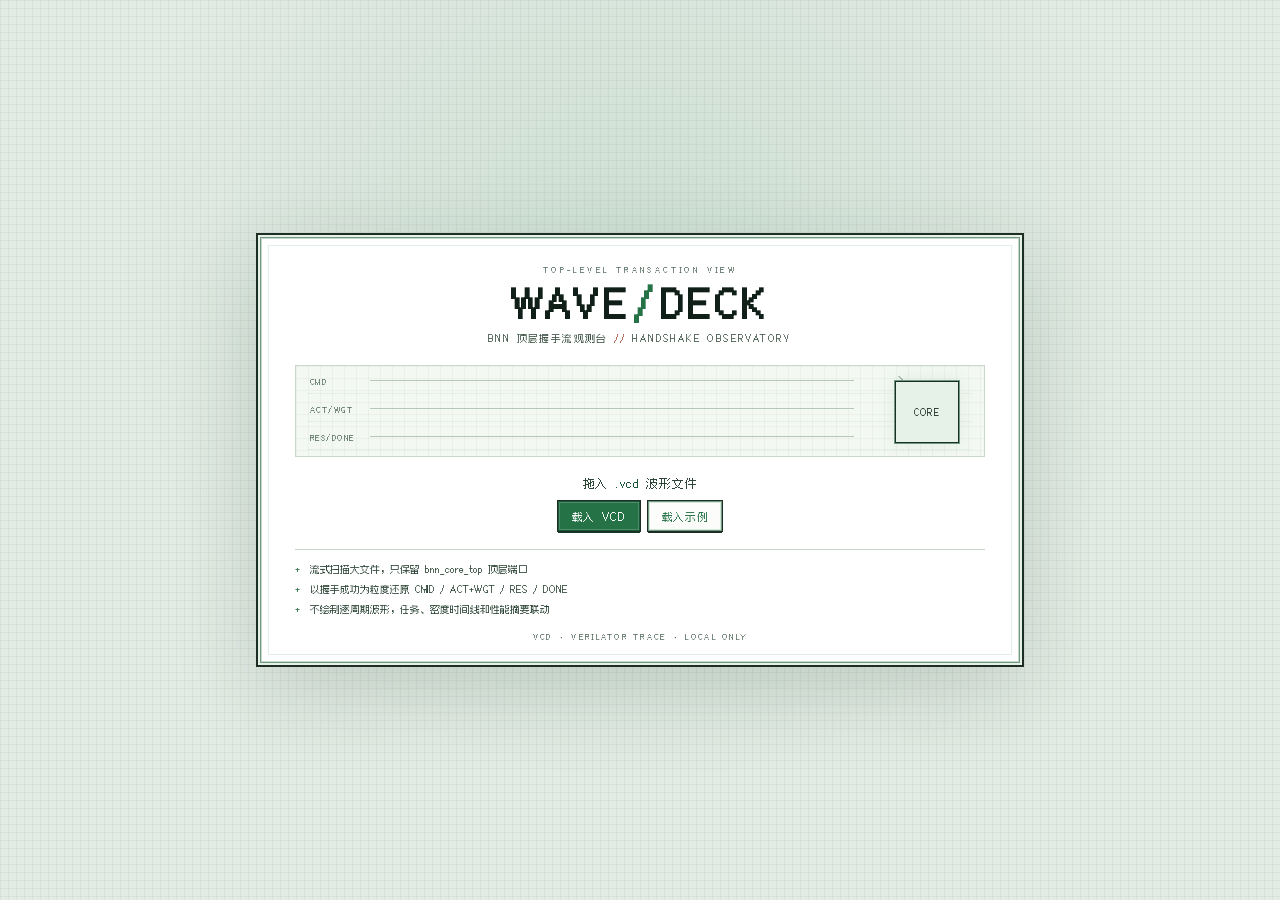
==== tools/wave-deck/index.html @ 3041b6ff "feat: 新增波形调试工具" ====
<!doctype html>
<html lang="zh-CN">
<head>
<meta charset="utf-8">
<meta name="viewport" content="width=device-width, initial-scale=1">
<meta name="theme-color" content="#e2ebe4">
<meta name="description" content="WAVE/DECK：BNN 顶层握手流观测台，流式解析 Verilator VCD，只显示握手成功的数据移动。">
<title>WAVE/DECK · BNN 顶层握手流观测台</title>
<link rel="icon" href="data:image/svg+xml,%3Csvg xmlns='http://www.w3.org/2000/svg' viewBox='0 0 13 13' shape-rendering='crispEdges'%3E%3Crect width='13' height='13' fill='%23f8fbf6'/%3E%3Cpath fill='%232f7d54' d='M1 6h3v1H1zM5 3h3v7H5zM9 4h2v5H9z'/%3E%3Cpath fill='%231f2e25' d='M4 2h4v2H4zM4 10h4v1H4z'/%3E%3C/svg%3E">
<link rel="stylesheet" href="style.css">
</head>
<body>
<div id="app">
  <header class="topbar">
    <div class="brand-block">
      <div class="brand">WAVE<span>/</span>DECK</div>
      <div class="brand-sub">BNN 顶层握手流观测台</div>
    </div>
    <div class="stamp">OBSERVE · V0.1</div>
    <div class="trace-id">
      <div class="trace-name"><span class="led" id="linkLed"></span><span id="fileName">未载入波形</span><span class="file-size" id="fileSize"></span></div>
      <div class="trace-sub" id="scopeName">拖入 Verilator VCD · 自动锁定 bnn_core_top</div>
    </div>
    <div class="top-actions">
      <button class="btn" id="sampleBtn" type="button">载入示例</button>
      <button class="btn primary" id="loadBtn" type="button">载入 VCD</button>
      <input type="file" id="fileInput" accept=".vcd,text/plain" hidden>
    </div>
  </header>

  <section class="scoreboard" aria-label="波形概览">
    <div class="score">
      <span class="score-label">任务 TASKS</span>
      <b id="kpiTasks">--</b>
      <span class="score-sub" id="kpiTasksSub">等待波形</span>
    </div>
    <div class="score">
      <span class="score-label">成功 SUCCESS</span>
      <b id="kpiSuccess">--</b>
      <span class="score-sub" id="kpiSuccessSub">--</span>
    </div>
    <div class="score">
      <span class="score-label">周期 CYCLES</span>
      <b id="kpiCycles">--</b>
      <span class="score-sub" id="kpiCyclesSub">--</span>
    </div>
    <div class="score">
      <span class="score-label">输入握手 INPUT</span>
      <b id="kpiIn">--</b>
      <span class="score-sub" id="kpiInSub">--</span>
    </div>
    <div class="score">
      <span class="score-label">结果握手 RESULT</span>
      <b id="kpiRes">--</b>
      <span class="score-sub" id="kpiResSub">--</span>
    </div>
    <div class="score">
      <span class="score-label">忙碌占比 BUSY</span>
      <b id="kpiBusy">--</b>
      <span class="score-sub" id="kpiBusySub">--</span>
    </div>
  </section>

  <main class="workspace">
    <aside class="panel tasks-panel">
      <div class="panel-head">
        <div class="nameplate"><span class="zh">任务</span><span class="en">COMMANDS</span></div>
        <span class="counter" id="taskCount">0</span>
      </div>
      <div class="task-list" id="taskList"></div>
      <div class="panel-foot">命令握手切分 · 点击聚焦任务</div>
    </aside>

    <section class="panel flow-panel">
      <div class="panel-head">
        <div class="nameplate"><span class="zh">数据流</span><span class="en">HANDSHAKE FLOW</span></div>
        <div class="head-right">
          <span class="focus-chip" id="flowFocus">全部任务</span>
          <span class="cycle-tag" id="flowCycles">CYCLE --</span>
        </div>
      </div>
      <div class="canvas-wrap"><canvas id="flowCanvas" aria-label="顶层握手数据流图"></canvas></div>
    </section>

    <aside class="panel inspect-panel">
      <div class="panel-head">
        <div class="nameplate"><span class="zh">检视</span><span class="en">INSPECT</span></div>
        <div class="tabs" role="tablist">
          <button class="tab active" id="tabEvents" type="button" role="tab" aria-selected="true">握手</button>
          <button class="tab" id="tabStats" type="button" role="tab" aria-selected="false">统计</button>
        </div>
      </div>
      <div class="inspect-body">
        <div class="pane events-pane" id="eventsPane">
          <div class="event-tools">
            <div class="filter-row" id="eventFilters">
              <button class="filter active" data-filter="all" type="button">ALL</button>
              <button class="filter" data-filter="cmd" type="button">CMD</button>
              <button class="filter" data-filter="in" type="button">IN</button>
              <button class="filter" data-filter="res" type="button">RES</button>
              <button class="filter" data-filter="done" type="button">DONE</button>
            </div>
            <button class="mini-btn" id="followBtn" type="button" title="播放时自动滚动事件列表">跟随 ON</button>
          </div>
          <div class="event-scroll" id="eventScroll">
            <div class="event-spacer" id="eventSpacer"></div>
            <div class="event-rows" id="eventRows"></div>
          </div>
          <div class="event-count" id="eventCount">0 EVENTS</div>
        </div>
        <div class="pane stats-pane" id="statsPane" hidden></div>
        <div class="detail-panel">
          <div class="detail-head"><span>握手检视 / HANDSHAKE</span><span id="detailCycle">--</span></div>
          <div class="detail-body" id="detailBody">
            <div class="detail-empty">尚未选择握手事件</div>
          </div>
        </div>
      </div>
    </aside>

    <section class="panel timeline-panel">
      <div class="panel-head timeline-head">
        <div class="nameplate"><span class="zh">时间线</span><span class="en">DENSITY</span></div>
        <div class="transport">
          <button class="mini-btn" id="startBtn" type="button" title="跳到首个握手">|&lt;</button>
          <button class="mini-btn" id="prevBtn" type="button" title="上一个握手 (←)">EV &lt;</button>
          <button class="mini-btn play" id="playBtn" type="button" title="播放 / 暂停 (空格)">PLAY</button>
          <button class="mini-btn" id="nextBtn" type="button" title="下一个握手 (→)">EV &gt;</button>
          <button class="mini-btn" id="endBtn" type="button" title="跳到末个握手">&gt;|</button>
          <button class="mini-btn" id="speedBtn" type="button" title="播放速度">1×</button>
          <button class="mini-btn" id="fitBtn" type="button" title="适应当前任务或全波形">FIT</button>
          <span class="cycle-readout" id="cycleReadout">CYCLE --</span>
        </div>
      </div>
      <div class="canvas-wrap timeline-wrap"><canvas id="timelineCanvas" aria-label="握手密度时间线"></canvas></div>
    </section>
  </main>

  <footer class="statusbar">
    <span id="statusText">等待波形</span>
    <span class="hint">拖入 VCD · 空格播放 · ←/→ 步进握手 · 时间线滚轮缩放</span>
    <span id="clockInfo">--</span>
  </footer>
</div>

<div id="emptyState" class="overlay welcome">
  <div class="welcome-card">
    <div class="welcome-kicker">TOP-LEVEL TRANSACTION VIEW</div>
    <div class="welcome-brand">WAVE<span>/</span>DECK</div>
    <div class="welcome-sub">BNN 顶层握手流观测台 <em>//</em> HANDSHAKE OBSERVATORY</div>
    <div class="welcome-art" aria-hidden="true">
      <div class="art-lane"><span>CMD</span><i style="--delay:0s"></i><i style="--delay:2.1s"></i></div>
      <div class="art-lane"><span>ACT/WGT</span><i style="--delay:0.7s"></i><i style="--delay:2.8s"></i></div>
      <div class="art-lane"><span>RES/DONE</span><i style="--delay:1.4s"></i><i style="--delay:3.5s"></i></div>
      <div class="art-core">CORE</div>
    </div>
    <div class="welcome-drop">拖入 <b>.vcd</b> 波形文件</div>
    <div class="welcome-actions">
      <button class="btn primary" id="welcomeLoad" type="button">载入 VCD</button>
      <button class="btn" id="welcomeSample" type="button">载入示例</button>
    </div>
    <ul class="welcome-features">
      <li>流式扫描大文件，只保留 <b>bnn_core_top</b> 顶层端口</li>
      <li>以握手成功为粒度还原 <b>CMD / ACT+WGT / RES / DONE</b></li>
      <li>不绘制逐周期波形，任务、密度时间线和性能摘要联动</li>
    </ul>
    <div class="welcome-foot">VCD · VERILATOR TRACE · LOCAL ONLY</div>
  </div>
</div>

<div id="dropOverlay" class="overlay drop hidden">
  <div class="drop-card">
    <div class="drop-icon">VCD</div>
    <div class="drop-title">释放文件以接驳观测台</div>
    <div class="drop-sub">只读取顶层握手 · 文件不会离开本机</div>
  </div>
</div>

<div id="loadOverlay" class="overlay load hidden">
  <div class="boot-inner">
    <div class="boot-brand">WAVE<span>/</span>DECK</div>
    <div class="boot-sub" id="loadSub">正在接驳 VCD</div>
    <div class="load-file" id="loadFile">--</div>
    <div class="boot-bar"><i id="loadBar"></i></div>
    <div class="load-row"><span id="loadPct">0%</span><span id="loadTip">扫描头部...</span></div>
  </div>
</div>

<div id="boot" class="overlay boot">
  <div class="boot-inner">
    <div class="boot-brand">WAVE<span>/</span>DECK</div>
    <div class="boot-sub">BNN 顶层握手流观测台</div>
    <div class="boot-bar"><i></i></div>
    <div class="boot-tip">正在接驳观测链路</div>
  </div>
</div>

<div id="toast" class="toast"></div>

<script src="js/gfx.js"></script>
<script src="js/vcd.js"></script>
<script src="js/analyze.js"></script>
<script src="js/flow.js"></script>
<script src="js/timeline.js"></script>
<script src="js/main.js"></script>
</body>
</html>
---- tools/wave-deck/style.css ----
/* Fusion Pixel Font — SIL Open Font License 1.1, see assets/fonts/OFL-fusion-pixel.txt */
@font-face {
  font-family: 'FusionPixel';
  src: url('assets/fonts/fusion-pixel-12px-zh_hans.ttf') format('truetype');
  font-display: swap;
}

:root {
  --black: #142019;
  --ink: #ffffff;
  --cabinet: #e2ebe4;
  --well: #f4f9f5;
  --metal-d: #aebfb2;
  --metal: #7f9486;
  --metal-l: #6f8978;
  --brass-d: #6f9a82;
  --brass: #257247;
  --brass-l: #1a5638;
  --rust: #b3543f;
  --rust-d: #8a3c2e;
  --rust-l: #9d402f;
  --cream: #102018;
  --cream-d: #2e4638;
  --muted: #405648;
  --dim: #50675a;
  --faint: #8fa396;
  --panel: #ffffff;
  --panel-hi: #d3e2d6;
  --panel-d: #f1f7f2;
  --green: #2f8257;
  --green-l: #1a5e3f;
  --green-d: #578f70;
  --amber: #76883a;
  --amber-l: #55662a;
  --red: #b3543f;
  --teal: #2f6b60;
  --teal-d: #a7c5bd;
  --teal-bg: #edf6f4;
  --font: 'FusionPixel', ui-monospace, 'DejaVu Sans Mono', monospace;
}

* { box-sizing: border-box; }

html, body {
  margin: 0;
  height: 100%;
  background: var(--cabinet);
  color: var(--cream);
  font-family: var(--font);
  font-size: 12px;
}

body {
  overflow: hidden;
  background-color: #e2ebe4;
  background-image:
    linear-gradient(rgba(40, 78, 55, 0.065) 1px, transparent 1px),
    linear-gradient(90deg, rgba(40, 78, 55, 0.065) 1px, transparent 1px),
    radial-gradient(ellipse at 50% 0%, rgba(61, 138, 95, 0.12), transparent 60%);
  background-size: 8px 8px, 8px 8px, 100% 100%;
}

button { font-family: var(--font); }

.hidden { display: none !important; }
[hidden] { display: none !important; }

::-webkit-scrollbar { width: 8px; height: 8px; }
::-webkit-scrollbar-track { background: #f3f8f2; }
::-webkit-scrollbar-thumb { background: #b7c8ba; border: 1px solid #1f2e25; }
::-webkit-scrollbar-thumb:hover { background: #8fa596; }
* { scrollbar-width: thin; scrollbar-color: #b7c8ba #f3f8f2; }

#app {
  height: 100vh;
  min-height: 640px;
  display: grid;
  grid-template-rows: 58px 64px minmax(0, 1fr) 26px;
  padding: 0 12px;
}

/* ---------- top bar ---------- */

.topbar {
  display: flex;
  align-items: center;
  gap: 14px;
  min-width: 0;
  border-bottom: 1px solid var(--metal-d);
}

.brand-block { flex: 0 0 auto; }

.brand {
  font: 700 21px/1 var(--font);
  letter-spacing: 0.12em;
  color: var(--cream);
  white-space: nowrap;
}

.brand span {
  color: var(--brass);
  padding: 0 2px;
}

.brand-sub {
  margin-top: 4px;
  font-size: 9px;
  letter-spacing: 0.3em;
  color: #6f8577;
  white-space: nowrap;
}

.stamp {
  flex: 0 0 auto;
  padding: 3px 6px;
  border: 1px solid var(--rust-d);
  background: #eef6ef;
  color: var(--rust-l);
  font-size: 8px;
  letter-spacing: 0.12em;
  white-space: nowrap;
}

.trace-id {
  flex: 1 1 auto;
  min-width: 0;
  border-left: 1px solid var(--metal-d);
  padding-left: 14px;
}

.trace-name {
  display: flex;
  align-items: center;
  gap: 8px;
  min-width: 0;
  font-size: 12px;
  color: var(--cream);
  white-space: nowrap;
  overflow: hidden;
  text-overflow: ellipsis;
}

.file-size { flex: 0 0 auto; font-size: 9px; color: var(--dim); }

.trace-sub {
  margin-top: 4px;
  font-size: 9px;
  letter-spacing: 0.06em;
  color: var(--dim);
  white-space: nowrap;
  overflow: hidden;
  text-overflow: ellipsis;
}

.led {
  width: 6px;
  height: 6px;
  flex: 0 0 auto;
  background: var(--faint);
  box-shadow: 0 0 0 1px #1f2e25, inset 0 0 0 1px rgba(255, 255, 255, 0.7);
}

.led.on { background: var(--green); box-shadow: 0 0 6px rgba(61, 138, 95, 0.35), 0 0 0 1px #1f2e25; }
.led.err { background: var(--rust); box-shadow: 0 0 6px rgba(179, 84, 63, 0.3), 0 0 0 1px #1f2e25; }

.top-actions { flex: 0 0 auto; display: flex; gap: 8px; }

/* ---------- buttons ---------- */

.btn, .mini-btn, .filter, .tab, .task-card, .event-row, .warn-item {
  -webkit-appearance: none;
  appearance: none;
  font-family: var(--font);
  cursor: pointer;
}

.btn {
  height: 30px;
  padding: 0 13px;
  border: 1px solid var(--brass-d);
  outline: 1px solid #1f2e25;
  background: #fcfdfa;
  color: var(--brass);
  font-size: 11px;
  letter-spacing: 0.06em;
  box-shadow: inset 0 0 0 1px #d9e6dc, 0 2px 0 #1f2e25;
}

.btn:hover { background: #e3f0e5; color: var(--brass-l); border-color: var(--brass); }
.btn:active { transform: translateY(1px); box-shadow: inset 0 0 0 1px #d9e6dc; }
.btn.primary {
  color: #ffffff;
  border-color: var(--brass-l);
  background: var(--brass);
  box-shadow: inset 0 0 0 1px rgba(255, 255, 255, 0.18), 0 2px 0 #123b27;
}
.btn.primary:hover { background: #1f6a42; color: #ffffff; border-color: var(--brass-l); }
.btn:focus-visible, .mini-btn:focus-visible, .filter:focus-visible,
.tab:focus-visible, .task-card:focus-visible, .event-row:focus-visible, .warn-item:focus-visible {
  outline: 1px solid var(--brass-l);
  outline-offset: 2px;
}

.mini-btn {
  height: 23px;
  padding: 0 7px;
  border: 1px solid #b3c6b7;
  background: #f7faf6;
  color: var(--muted);
  font-size: 9px;
  letter-spacing: 0.04em;
  white-space: nowrap;
}

.mini-btn:hover { color: var(--cream); border-color: var(--brass-d); background: #e6f1e8; }
.mini-btn.active, .mini-btn.play.active { color: #ffffff; background: var(--brass); border-color: var(--brass-l); }
.mini-btn.play { color: var(--brass-l); border-color: var(--brass-d); background: #ffffff; }

/* ---------- scoreboard ---------- */

.scoreboard {
  display: grid;
  grid-template-columns: repeat(6, minmax(0, 1fr));
  min-height: 0;
  margin: 8px 0;
  border: 1px solid #9fb3a5;
  background: #ffffff;
  box-shadow: inset 0 0 0 1px #d3e2d6, 0 6px 18px rgba(31, 61, 42, 0.08);
}

.score {
  min-width: 0;
  padding: 6px 12px 5px;
  border-right: 1px solid #d9e6dc;
  position: relative;
}

.score:last-child { border-right: 0; }

.score-label {
  display: block;
  font-size: 8px;
  letter-spacing: 0.11em;
  color: var(--dim);
  white-space: nowrap;
  overflow: hidden;
  text-overflow: ellipsis;
}

.score b {
  display: block;
  margin-top: 1px;
  font-weight: 400;
  font-size: 19px;
  line-height: 1.05;
  color: var(--brass-l);
}

.score-sub {
  display: block;
  margin-top: 2px;
  font-size: 8px;
  color: var(--dim);
  white-space: nowrap;
  overflow: hidden;
  text-overflow: ellipsis;
}

/* ---------- workspace / panels ---------- */

.workspace {
  min-height: 0;
  display: grid;
  grid-template-columns: 232px minmax(0, 1fr) 334px;
  grid-template-rows: minmax(0, 1fr) 214px;
  grid-template-areas:
    "tasks flow inspect"
    "tasks timeline inspect";
  gap: 10px;
  padding-bottom: 6px;
}

.panel {
  position: relative;
  min-width: 0;
  min-height: 0;
  display: flex;
  flex-direction: column;
  background: var(--ink);
  border: 1px solid #1f2e25;
  box-shadow:
    0 0 0 1px #b7c8ba,
    inset 0 0 0 1px #c7d8cb,
    0 10px 24px rgba(31, 61, 42, 0.12);
}

.panel::before {
  content: "";
  position: absolute;
  inset: 3px;
  border: 1px solid rgba(47, 125, 84, 0.16);
  pointer-events: none;
  z-index: 1;
}

.tasks-panel { grid-area: tasks; }
.flow-panel { grid-area: flow; }
.inspect-panel { grid-area: inspect; }
.timeline-panel { grid-area: timeline; }

.panel-head {
  position: relative;
  z-index: 2;
  flex: 0 0 auto;
  display: flex;
  align-items: center;
  justify-content: space-between;
  gap: 8px;
  min-height: 34px;
  padding: 5px 8px;
  border-bottom: 1px solid var(--panel-hi);
  background: linear-gradient(#eef6ef, #ffffff);
}

.nameplate {
  display: flex;
  align-items: center;
  gap: 8px;
  min-width: 0;
  height: 23px;
  padding: 0 9px 0 7px;
  border: 1px solid #1f2e25;
  outline: 1px solid #b7c8ba;
  background: #e6f1e8;
  box-shadow: inset 0 0 0 1px #d9e6dc;
  white-space: nowrap;
}

.nameplate::before {
  content: "";
  width: 3px;
  height: 13px;
  background: var(--rust);
  flex: 0 0 auto;
}

.nameplate .zh { font-size: 13px; color: var(--cream); }
.nameplate .en { font-size: 8px; letter-spacing: 0.11em; color: var(--brass); }

.counter {
  font-size: 10px;
  color: var(--brass);
  border: 1px solid var(--metal-d);
  padding: 2px 6px;
  background: #f7faf6;
}

.head-right { display: flex; align-items: center; gap: 6px; min-width: 0; }

.focus-chip {
  font-size: 9px;
  color: var(--muted);
  padding: 2px 6px;
  background: #f7faf6;
  border: 1px solid #c7d8cb;
  white-space: nowrap;
  overflow: hidden;
  text-overflow: ellipsis;
}

.cycle-tag {
  flex: 0 0 auto;
  font-size: 9px;
  letter-spacing: 0.05em;
  color: var(--brass-l);
  padding: 2px 6px;
  border: 1px solid var(--brass-d);
  background: #eef6ef;
}

.canvas-wrap {
  position: relative;
  flex: 1 1 auto;
  min-height: 0;
  margin: 6px;
  border: 1px solid #1f2e25;
  box-shadow: inset 0 0 0 1px #c7d8cb;
  background: var(--well);
  overflow: hidden;
}

.canvas-wrap::after {
  content: "";
  position: absolute;
  inset: 0;
  pointer-events: none;
  background: repeating-linear-gradient(
    to bottom,
    rgba(40, 78, 55, 0.035) 0,
    rgba(40, 78, 55, 0.035) 1px,
    transparent 1px,
    transparent 3px
  );
}

.canvas-wrap canvas {
  position: absolute;
  inset: 0;
  width: 100%;
  height: 100%;
  display: block;
}

/* ---------- tasks ---------- */

.task-list {
  position: relative;
  z-index: 2;
  flex: 1 1 auto;
  min-height: 0;
  overflow-y: auto;
  padding: 6px;
  display: flex;
  flex-direction: column;
  gap: 5px;
}

.task-card {
  position: relative;
  flex: 0 0 auto;
  width: 100%;
  padding: 6px 7px 6px 11px;
  border: 1px solid #cddccf;
  background: #ffffff;
  color: var(--cream-d);
  text-align: left;
  box-shadow: inset 0 0 0 1px rgba(31, 61, 42, 0.08);
}

.task-card::before {
  content: "";
  position: absolute;
  left: 3px;
  top: 6px;
  bottom: 6px;
  width: 2px;
  background: var(--status, var(--faint));
}

.task-card:hover { border-color: #7f9486; background: #edf6ef; }
.task-card.active {
  border-color: var(--brass);
  background: #dcefe1;
  box-shadow: inset 0 0 0 1px var(--brass-d);
}

.task-card.all::before { background: var(--faint); }
.task-card.all { background: #f2f8f3; }
.task-card.st-ok::before { background: var(--green); }
.task-card.st-warn::before { background: var(--amber); }
.task-card.st-err::before { background: var(--rust); }
.task-card.st-open::before { background: var(--muted); }

.task-top {
  display: flex;
  align-items: center;
  justify-content: space-between;
  gap: 6px;
}

.task-id { font-size: 12px; color: var(--cream); letter-spacing: 0.04em; }

.task-status {
  font-size: 8px;
  letter-spacing: 0.06em;
  color: var(--muted);
  border: 1px solid #b7c8ba;
  padding: 0 3px;
  line-height: 13px;
}

.task-card.st-ok .task-status { color: var(--green-l); border-color: var(--green-d); }
.task-card.st-warn .task-status { color: var(--amber-l); border-color: var(--brass-d); }
.task-card.st-err .task-status { color: var(--rust-l); border-color: var(--rust-d); }

.task-params {
  margin-top: 3px;
  font-size: 9px;
  color: var(--brass);
  white-space: nowrap;
  overflow: hidden;
  text-overflow: ellipsis;
}

.task-meta {
  display: flex;
  justify-content: space-between;
  gap: 4px;
  margin-top: 2px;
  font-size: 9px;
  color: var(--dim);
  white-space: nowrap;
  overflow: hidden;
}

.task-warn { color: var(--rust-l); }

.panel-foot {
  position: relative;
  z-index: 2;
  flex: 0 0 auto;
  padding: 5px 8px;
  border-top: 1px solid var(--panel-hi);
  color: var(--dim);
  font-size: 8px;
  letter-spacing: 0.05em;
}

/* ---------- inspect ---------- */

.inspect-body {
  position: relative;
  z-index: 2;
  flex: 1 1 auto;
  min-height: 0;
  display: flex;
  flex-direction: column;
}

.pane { min-height: 0; }

.events-pane {
  flex: 1 1 auto;
  display: flex;
  flex-direction: column;
}

.tabs { display: flex; gap: 3px; }

.tab {
  height: 22px;
  padding: 0 8px;
  border: 1px solid #b7c8ba;
  background: #f7faf6;
  color: var(--muted);
  font-size: 9px;
  letter-spacing: 0.06em;
}

.tab:hover { color: var(--cream); }
.tab.active {
  color: var(--cream);
  border-color: var(--brass-d);
  background: #e3f0e5;
  box-shadow: inset 0 -2px 0 var(--brass);
}

.event-tools {
  flex: 0 0 auto;
  display: flex;
  align-items: center;
  justify-content: space-between;
  gap: 5px;
  padding: 5px 6px;
  border-bottom: 1px solid #d9e6dc;
}

.filter-row { display: flex; gap: 3px; }

.filter {
  height: 19px;
  padding: 0 5px;
  border: 1px solid #c7d8cb;
  background: #f7faf6;
  color: var(--dim);
  font-size: 8px;
  letter-spacing: 0.03em;
}

.filter:hover { color: var(--cream-d); border-color: #8fa596; }
.filter.active { color: var(--brass-l); border-color: var(--brass-d); background: #e6f1e8; }

.event-scroll {
  position: relative;
  flex: 1 1 auto;
  min-height: 80px;
  overflow-y: auto;
}

.event-spacer { width: 1px; pointer-events: none; }

.event-rows {
  position: absolute;
  top: 0;
  left: 0;
  right: 0;
}

.event-row {
  position: absolute;
  left: 0;
  right: 0;
  height: 26px;
  display: grid;
  grid-template-columns: 40px minmax(0, 1fr) 46px;
  align-items: center;
  gap: 6px;
  padding: 0 7px;
  border: 0;
  border-bottom: 1px solid rgba(199, 216, 203, 0.8);
  background: transparent;
  color: var(--cream-d);
  font-size: 10px;
  text-align: left;
}

.event-row:hover { background: #ebf4ec; }
.event-row.active {
  background: #d9ebdd;
  box-shadow: inset 3px 0 0 var(--brass);
  color: var(--cream);
}

.event-type {
  font-size: 9px;
  line-height: 14px;
  text-align: center;
  border: 1px solid currentColor;
  color: var(--muted);
  letter-spacing: 0.04em;
}

.ev-cmd { color: var(--brass); }
.ev-in { color: var(--green-l); }
.ev-res { color: var(--cream); }
.ev-done { color: var(--amber-l); }
.ev-err { color: var(--rust-l); }

.event-main { overflow: hidden; white-space: nowrap; text-overflow: ellipsis; }
.event-cycle { text-align: right; color: var(--dim); font-size: 9px; }

.event-count {
  flex: 0 0 auto;
  padding: 3px 8px;
  border-top: 1px solid #d9e6dc;
  color: var(--dim);
  font-size: 8px;
  text-align: right;
}

.detail-panel {
  position: relative;
  z-index: 2;
  flex: 0 0 324px;
  min-height: 0;
  display: flex;
  flex-direction: column;
  border-top: 1px solid var(--brass-d);
  background: #f3f8f2;
}

.detail-head {
  flex: 0 0 auto;
  display: flex;
  align-items: center;
  justify-content: space-between;
  padding: 5px 8px;
  border-bottom: 1px solid #d9e6dc;
  color: var(--muted);
  font-size: 8px;
  letter-spacing: 0.07em;
}

.detail-body {
  flex: 1 1 auto;
  min-height: 0;
  overflow-y: auto;
  padding: 7px 8px 10px;
}

.detail-empty {
  padding: 24px 6px;
  text-align: center;
  color: var(--dim);
  font-size: 10px;
}

.ev-title-line {
  display: flex;
  align-items: center;
  gap: 6px;
  min-width: 0;
  padding-bottom: 5px;
  border-bottom: 1px solid #d9e6dc;
}

.ev-type-badge {
  flex: 0 0 auto;
  font-size: 8px;
  line-height: 14px;
  padding: 0 4px;
  border: 1px solid currentColor;
}

.ev-title { flex: 1 1 auto; font-size: 11px; color: var(--cream); white-space: nowrap; overflow: hidden; text-overflow: ellipsis; }
.ev-time { flex: 0 0 auto; font-size: 8px; color: var(--dim); }

.detail-task {
  padding: 4px 0 2px;
  font-size: 9px;
  color: var(--brass);
  white-space: nowrap;
  overflow: hidden;
  text-overflow: ellipsis;
}

.detail-task.warn { color: var(--rust-l); }

.kv-grid {
  display: grid;
  grid-template-columns: 1fr 1fr;
  gap: 0 10px;
  margin-top: 5px;
}

.kv {
  display: flex;
  align-items: baseline;
  justify-content: space-between;
  gap: 6px;
  padding: 2px 0;
  border-bottom: 1px dotted #d9e6dc;
  font-size: 9px;
}

.kv span { color: var(--dim); white-space: nowrap; }
.kv b { font-weight: 400; color: var(--cream-d); text-align: right; overflow: hidden; text-overflow: ellipsis; }
.kv b.good { color: var(--green-l); }
.kv b.bad { color: var(--rust-l); }

.detail-note {
  margin-top: 6px;
  padding: 4px 6px;
  border-left: 2px solid var(--metal-d);
  background: #f7faf6;
  color: var(--dim);
  font-size: 8px;
  line-height: 1.5;
}

.detail-note.warn { border-left-color: var(--rust); color: var(--rust-l); }

.lane-block { margin-top: 8px; }

.lane-head {
  display: flex;
  align-items: center;
  justify-content: space-between;
  gap: 6px;
  margin-bottom: 3px;
  font-size: 8px;
  color: var(--muted);
  letter-spacing: 0.04em;
}

.lane-head span:last-child { color: var(--dim); }

.lane-grid {
  display: grid;
  grid-template-columns: repeat(16, minmax(0, 1fr));
  gap: 2px;
}

.lane-cell {
  font-size: 8px;
  line-height: 16px;
  text-align: center;
  border: 1px solid #d9e6dc;
  background: #f7faf6;
  color: var(--dim);
  overflow: hidden;
}

.lane-cell.pos { color: var(--green-l); border-color: #9cc0a8; background: #eef8f0; }
.lane-cell.neg { color: var(--rust-l); border-color: var(--rust-d); background: #fdf0ec; }
.lane-cell.zero { color: var(--dim); }
.lane-cell.unknown { color: var(--dim); }
.lane-cell.wpos { color: var(--green-l); border-color: #9cc0a8; background: #eef8f0; }
.lane-cell.wneg { color: var(--teal); border-color: var(--teal-d); background: var(--teal-bg); }

.hexline {
  margin-top: 4px;
  padding: 3px 4px;
  border: 1px solid #d9e6dc;
  background: #f8fbf6;
  color: var(--dim);
  font-size: 8px;
  line-height: 1.4;
  word-break: break-all;
}

.flag-row { display: flex; flex-wrap: wrap; gap: 3px; margin-top: 5px; }

.flag {
  padding: 0 4px;
  border: 1px solid #c7d8cb;
  color: var(--dim);
  font-size: 8px;
  line-height: 14px;
}

.flag.on { color: var(--amber-l); border-color: var(--brass-d); background: #e6f1e8; }

.result-big {
  margin-top: 6px;
  color: var(--brass-l);
  font-size: 27px;
  line-height: 1.1;
  letter-spacing: 0.01em;
}

.result-sub { color: var(--dim); font-size: 9px; }

/* ---------- stats ---------- */

.stats-pane {
  flex: 1 1 auto;
  overflow-y: auto;
  padding: 7px 8px 10px;
}

.stat-section { margin-bottom: 10px; }

.stat-title {
  padding-bottom: 3px;
  margin-bottom: 3px;
  border-bottom: 1px solid #d9e6dc;
  color: var(--brass);
  font-size: 8px;
  letter-spacing: 0.08em;
}

.stat-grid { display: flex; flex-direction: column; }

.stat-row {
  display: flex;
  align-items: baseline;
  justify-content: space-between;
  gap: 8px;
  padding: 2px 0;
  border-bottom: 1px dotted #e3eee5;
  font-size: 9px;
}

.stat-row span { color: var(--dim); }
.stat-row b { font-weight: 400; color: var(--cream-d); text-align: right; }
.stat-row.bad b { color: var(--rust-l); }

.stat-issues { display: flex; flex-direction: column; gap: 2px; margin-top: 4px; }

.warn-item {
  display: flex;
  align-items: flex-start;
  justify-content: space-between;
  gap: 6px;
  width: 100%;
  padding: 3px 5px;
  border: 1px solid #d9e6dc;
  background: #f7faf6;
  color: var(--muted);
  font-size: 8px;
  line-height: 1.4;
  text-align: left;
}

.warn-item:hover:not(:disabled) { border-color: var(--brass-d); color: var(--cream-d); }
.warn-item:disabled { cursor: default; }
.warn-cycle { flex: 0 0 auto; color: var(--rust-l); }

.stat-none {
  padding: 6px;
  border: 1px dashed #d9e6dc;
  color: var(--dim);
  font-size: 8px;
  text-align: center;
}

/* ---------- timeline ---------- */

.timeline-head { gap: 6px; }

.transport {
  display: flex;
  align-items: center;
  gap: 3px;
  min-width: 0;
  flex-wrap: wrap;
  justify-content: flex-end;
}

.cycle-readout {
  margin-left: 4px;
  padding-left: 8px;
  border-left: 1px solid var(--metal-d);
  color: var(--brass-l);
  font-size: 9px;
  min-width: 88px;
  text-align: right;
  white-space: nowrap;
}

.timeline-wrap { margin-top: 0; }

/* ---------- status bar ---------- */

.statusbar {
  display: flex;
  align-items: center;
  justify-content: space-between;
  gap: 12px;
  min-width: 0;
  padding: 0 2px 4px;
  color: var(--dim);
  font-size: 8px;
  letter-spacing: 0.04em;
  white-space: nowrap;
  overflow: hidden;
}

.statusbar .hint { color: var(--dim); overflow: hidden; text-overflow: ellipsis; }
#clockInfo { color: var(--dim); flex: 0 0 auto; }
#statusText { flex: 0 1 auto; overflow: hidden; text-overflow: ellipsis; }

/* ---------- overlays ---------- */

.overlay {
  position: fixed;
  inset: 0;
  z-index: 8;
  display: flex;
  align-items: center;
  justify-content: center;
}

.welcome {
  padding: 20px;
  background-color: #e2ebe4;
  background-image:
    linear-gradient(rgba(40, 78, 55, 0.055) 1px, transparent 1px),
    linear-gradient(90deg, rgba(40, 78, 55, 0.055) 1px, transparent 1px),
    radial-gradient(ellipse at 50% 30%, rgba(61, 138, 95, 0.12), transparent 58%);
  background-size: 8px 8px, 8px 8px, 100% 100%;
}

.welcome-card {
  position: relative;
  width: min(760px, 94vw);
  max-height: 94vh;
  overflow: auto;
  padding: 26px 34px 20px;
  border: 1px solid var(--brass-d);
  outline: 1px solid #1f2e25;
  outline-offset: 2px;
  background: #ffffff;
  box-shadow:
    inset 0 0 0 1px #c7d8cb,
    0 0 0 3px #e6f1e8,
    0 0 0 4px #1f2e25,
    0 24px 80px rgba(31, 61, 42, 0.18);
  text-align: center;
}

.welcome-card::before {
  content: "";
  position: absolute;
  inset: 7px;
  border: 1px solid rgba(47, 125, 84, 0.14);
  pointer-events: none;
}

.welcome-kicker {
  color: var(--dim);
  font-size: 8px;
  letter-spacing: 0.3em;
}

.welcome-brand {
  margin-top: 8px;
  font: 700 40px/1 var(--font);
  letter-spacing: 0.1em;
  color: var(--cream);
}

.welcome-brand span { color: var(--brass); padding: 0 3px; }

.welcome-sub {
  margin-top: 8px;
  color: var(--muted);
  font-size: 10px;
  letter-spacing: 0.14em;
}

.welcome-sub em { color: var(--rust-l); font-style: normal; }

.welcome-art {
  position: relative;
  height: 92px;
  margin: 20px 0 18px;
  border: 1px solid #c7d8cb;
  background-color: #f3f8f2;
  background-image:
    linear-gradient(rgba(40, 78, 55, 0.045) 1px, transparent 1px),
    linear-gradient(90deg, rgba(40, 78, 55, 0.045) 1px, transparent 1px);
  background-size: 12px 12px;
  overflow: hidden;
  text-align: left;
}

.art-lane {
  position: relative;
  height: 28px;
  margin: 0 12px;
  border-bottom: 1px dotted #d9e6dc;
}

.art-lane span {
  position: absolute;
  left: 2px;
  top: 10px;
  color: var(--dim);
  font-size: 8px;
  letter-spacing: 0.06em;
  z-index: 2;
}

.art-lane::before {
  content: "";
  position: absolute;
  left: 62px;
  right: 118px;
  top: 14px;
  height: 1px;
  background: #b7c8ba;
}

.art-lane::after {
  content: "";
  position: absolute;
  right: 70px;
  top: 11px;
  width: 5px;
  height: 5px;
  border-right: 1px solid #8fa596;
  border-top: 1px solid #8fa596;
  transform: rotate(45deg);
}

.art-lane i {
  position: absolute;
  left: 64px;
  top: 11px;
  width: 8px;
  height: 6px;
  background: var(--brass);
  animation: packet-run 4.4s linear infinite;
  animation-delay: var(--delay);
  opacity: 0;
  z-index: 2;
}

.art-lane:nth-child(2) i { background: var(--green); }
.art-lane:nth-child(3) i { background: var(--amber); }

@keyframes packet-run {
  0% { left: 64px; opacity: 0; }
  8% { opacity: 1; }
  82% { opacity: 1; }
  100% { left: calc(100% - 128px); opacity: 0; }
}

.art-core {
  position: absolute;
  right: 24px;
  top: 14px;
  width: 66px;
  height: 64px;
  display: flex;
  align-items: center;
  justify-content: center;
  border: 1px solid var(--brass-d);
  background: #e6f1e8;
  box-shadow: inset 0 0 0 1px #1f2e25, 0 0 18px rgba(61, 138, 95, 0.10);
  color: var(--cream);
  font-size: 9px;
  letter-spacing: 0.1em;
}

.welcome-drop {
  color: var(--cream-d);
  font-size: 12px;
  letter-spacing: 0.06em;
}

.welcome-drop b { color: var(--brass-l); font-weight: 400; }

.welcome-actions {
  display: flex;
  justify-content: center;
  gap: 8px;
  margin-top: 10px;
}

.welcome-features {
  list-style: none;
  margin: 18px 0 0;
  padding: 12px 0 0;
  border-top: 1px solid #c7d8cb;
  text-align: left;
  display: grid;
  gap: 5px;
}

.welcome-features li {
  position: relative;
  padding-left: 15px;
  color: var(--cream-d);
  font-size: 10px;
  line-height: 1.5;
}

.welcome-features li::before {
  content: "+";
  position: absolute;
  left: 0;
  color: var(--brass);
}

.welcome-features b { color: var(--cream-d); font-weight: 400; }

.welcome-foot {
  margin-top: 14px;
  color: var(--dim);
  font-size: 8px;
  letter-spacing: 0.16em;
}

.drop {
  z-index: 25;
  background: rgba(226, 235, 228, 0.94);
}

.drop-card {
  width: min(460px, 86vw);
  padding: 34px 28px;
  border: 2px dashed var(--brass);
  background: #ffffff;
  box-shadow: inset 0 0 0 1px #1f2e25, 0 18px 60px rgba(31, 61, 42, 0.16);
  text-align: center;
  animation: drop-pulse 1.4s steps(2) infinite;
}

.drop-icon {
  display: inline-block;
  padding: 7px 10px;
  border: 1px solid var(--rust-d);
  color: var(--rust-l);
  background: #eef6ef;
  font-size: 11px;
  letter-spacing: 0.14em;
}

.drop-title { margin-top: 14px; color: var(--cream); font-size: 15px; }
.drop-sub { margin-top: 7px; color: var(--dim); font-size: 9px; }

@keyframes drop-pulse {
  0%, 100% { border-color: var(--brass); }
  50% { border-color: var(--brass-l); }
}

.boot {
  z-index: 30;
  background-color: #e2ebe4;
  background-image:
    linear-gradient(rgba(40, 78, 55, 0.055) 1px, transparent 1px),
    linear-gradient(90deg, rgba(40, 78, 55, 0.055) 1px, transparent 1px);
  background-size: 8px 8px;
  transition: opacity 0.42s ease;
}

.boot.done { opacity: 0; pointer-events: none; }

.load {
  z-index: 20;
  background: rgba(226, 235, 228, 0.9);
}

.boot-inner {
  width: 286px;
  padding: 22px 24px 18px;
  border: 1px solid #b3c6b7;
  outline: 1px solid #1f2e25;
  outline-offset: 2px;
  background: #fcfdfa;
  text-align: center;
  box-shadow: 0 10px 36px rgba(31, 61, 42, 0.12);
}

.boot-brand {
  font: 700 21px/1 var(--font);
  letter-spacing: 0.12em;
  color: var(--cream);
}

.boot-brand span { color: var(--brass); padding: 0 2px; }

.boot-sub {
  margin-top: 8px;
  font-size: 10px;
  line-height: 1.4;
  letter-spacing: 0.26em;
  color: #6f8577;
}

.boot-bar {
  height: 4px;
  margin: 18px 8px 10px;
  background: #c7d8cb;
  overflow: hidden;
}

.boot-bar i {
  display: block;
  width: 36%;
  height: 100%;
  background: var(--brass);
}

.boot .boot-bar i {
  animation: boot-scan 0.9s steps(8) infinite;
}

.boot-tip {
  font-size: 9px;
  letter-spacing: 0.2em;
  color: #6a7f70;
}

.load-file {
  margin-top: 12px;
  color: var(--cream-d);
  font-size: 9px;
  word-break: break-all;
}

#loadBar {
  width: 100%;
  transform: scaleX(0.01);
  transform-origin: left;
  transition: transform 0.12s linear;
}

.load-row {
  display: flex;
  justify-content: space-between;
  gap: 8px;
  color: var(--dim);
  font-size: 8px;
}

@keyframes boot-scan {
  from { transform: translateX(-110%); }
  to { transform: translateX(300%); }
}

.toast {
  position: fixed;
  right: 16px;
  bottom: 42px;
  z-index: 40;
  max-width: min(440px, 86vw);
  padding: 8px 11px;
  border: 1px solid var(--brass-d);
  background: #fcfdfa;
  color: var(--cream-d);
  font-size: 9px;
  line-height: 1.5;
  box-shadow: 0 10px 30px rgba(31, 61, 42, 0.12);
  opacity: 0;
  transform: translateY(6px);
  transition: opacity 0.18s ease, transform 0.18s ease;
  pointer-events: none;
}

.toast.show { opacity: 1; transform: none; }
.toast.err { border-color: var(--rust); color: var(--rust-l); }
.toast.ok { border-color: var(--green-d); color: var(--green-l); }

/* ---------- responsive ---------- */

@media (max-width: 1280px) {
  .workspace { grid-template-columns: 214px minmax(0, 1fr) 312px; }
  .brand-sub { letter-spacing: 0.2em; }
  .score { padding-left: 9px; padding-right: 9px; }
}

@media (max-width: 1120px) {
  body { overflow: auto; }
  #app { height: auto; min-height: 100vh; grid-template-rows: auto auto auto auto; }
  .topbar { padding: 10px 0; flex-wrap: wrap; }
  .scoreboard { grid-template-columns: repeat(3, minmax(0, 1fr)); }
  .score:nth-child(3n) { border-right: 0; }
  .score { border-bottom: 1px solid #d9e6dc; }
  .workspace {
    grid-template-columns: minmax(0, 1fr) 340px;
    grid-template-rows: 420px 230px 360px;
    grid-template-areas:
      "flow flow"
      "timeline timeline"
      "tasks inspect";
  }
  .tasks-panel, .inspect-panel { max-height: none; }
  .detail-panel { flex-basis: 220px; }
}

@media (max-width: 760px) {
  .workspace {
    grid-template-columns: 1fr;
    grid-template-rows: 360px 220px 280px 380px;
    grid-template-areas:
      "flow"
      "timeline"
      "tasks"
      "inspect";
  }
  .tasks-panel, .inspect-panel { max-height: none; }
  .detail-panel { flex-basis: 220px; }
  .stamp, .brand-sub, .trace-sub { display: none; }
  .welcome-card { padding: 20px 18px; }
  .welcome-brand { font-size: 30px; }
}
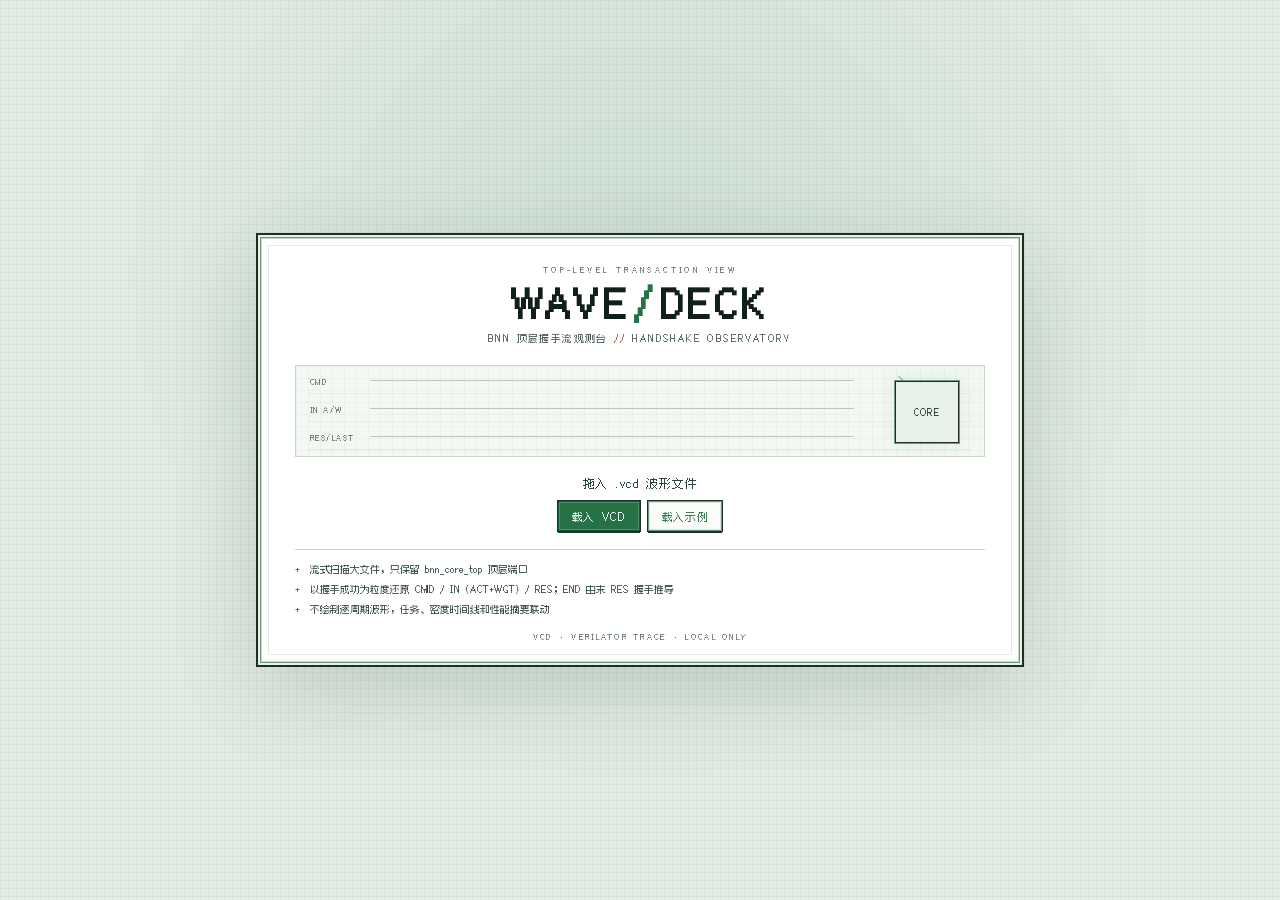
==== commit 01b7e7e2: "refactor(hw): 重构 BNN 计算核心握手与完成协议 - 激活/权重改为共用 in_valid/in_ready，移除独立 last、ctrl_abort 与 done 通道 - 以 re" ====
--- a/tools/wave-deck/index.html
+++ b/tools/wave-deck/index.html
@@ -98,7 +98,7 @@
               <button class="filter" data-filter="cmd" type="button">CMD</button>
               <button class="filter" data-filter="in" type="button">IN</button>
               <button class="filter" data-filter="res" type="button">RES</button>
-              <button class="filter" data-filter="done" type="button">DONE</button>
+              <button class="filter" data-filter="done" type="button" title="由最后一拍 RES 握手推导，非独立通道">END</button>
             </div>
             <button class="mini-btn" id="followBtn" type="button" title="播放时自动滚动事件列表">跟随 ON</button>
           </div>
@@ -150,8 +150,8 @@
     <div class="welcome-sub">BNN 顶层握手流观测台 <em>//</em> HANDSHAKE OBSERVATORY</div>
     <div class="welcome-art" aria-hidden="true">
       <div class="art-lane"><span>CMD</span><i style="--delay:0s"></i><i style="--delay:2.1s"></i></div>
-      <div class="art-lane"><span>ACT/WGT</span><i style="--delay:0.7s"></i><i style="--delay:2.8s"></i></div>
-      <div class="art-lane"><span>RES/DONE</span><i style="--delay:1.4s"></i><i style="--delay:3.5s"></i></div>
+      <div class="art-lane"><span>IN A/W</span><i style="--delay:0.7s"></i><i style="--delay:2.8s"></i></div>
+      <div class="art-lane"><span>RES/LAST</span><i style="--delay:1.4s"></i><i style="--delay:3.5s"></i></div>
       <div class="art-core">CORE</div>
     </div>
     <div class="welcome-drop">拖入 <b>.vcd</b> 波形文件</div>
@@ -161,7 +161,7 @@
     </div>
     <ul class="welcome-features">
       <li>流式扫描大文件，只保留 <b>bnn_core_top</b> 顶层端口</li>
-      <li>以握手成功为粒度还原 <b>CMD / ACT+WGT / RES / DONE</b></li>
+      <li>以握手成功为粒度还原 <b>CMD / IN（ACT+WGT）/ RES；END 由末 RES 握手推导</b></li>
       <li>不绘制逐周期波形，任务、密度时间线和性能摘要联动</li>
     </ul>
     <div class="welcome-foot">VCD · VERILATOR TRACE · LOCAL ONLY</div>
